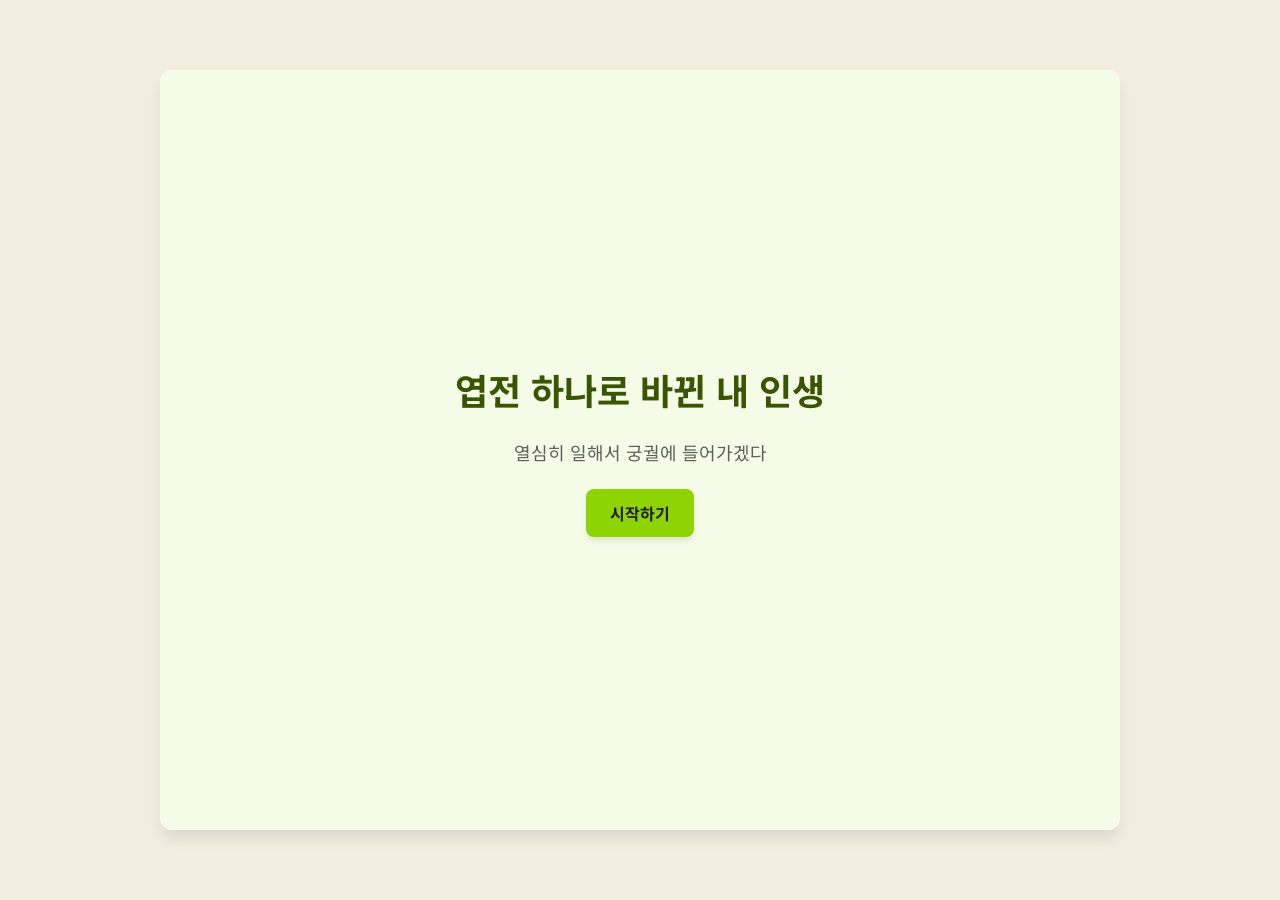
==== index.html @ c1eadb3e "Updated: 상점 팝업을 위한 틀 준비 + 렝더링함수" ====
<!doctype html>
<html lang="ko">
    <head>
        <meta charset="UTF-8" />
        <meta name="viewport" content="width=device-width, initial-scale=1.0" />
        <link rel="icon" href="img_assets/icons/coin.png" />
        <title>엽전인생</title>

        <!-- CSS 파일 (변수 먼저, 스타일 다음) -->
        <link rel="stylesheet" href="css/tokens.css" />
        <link rel="stylesheet" href="css/style.css" />
    </head>
    <body>
        <!-- ═══════════════════════════════════════════════
         게임 컨테이너: 모든 씬을 담는 박스 (가운데 정렬)
         ═══════════════════════════════════════════════ -->
        <div id="game-container">
            <!-- ═══════════════════════════════════════════
             씬 1: 타이틀 화면
             ═══════════════════════════════════════════ -->
            <div id="scene-title" class="scene active">
                <h1 class="title-text">엽전 하나로 바뀐 내 인생</h1>
                <p class="title-tagline">열심히 일해서 궁궐에 들어가겠다</p>
                <button id="btn-game-start" class="btn-primary">
                    시작하기
                </button>
            </div>

            <!-- ═══════════════════════════════════════════
             씬 2: 게임 화면 (소지금 + 맵 + 인벤토리)
             ═══════════════════════════════════════════ -->
            <div id="scene-game" class="scene">
                <!-- 상단: 소지금 표시 -->
                <div id="money-display">
                    소지금: <span id="money-amount">100</span>푼
                </div>

                <!-- 가운데: 맵 영역 (배경 + 출구버튼 + 상호작용요소) -->
                <div id="map-area">
                    <!-- 맵 배경 이미지 (JS의 renderMap에서 src 설정) -->
                    <img id="map-bg" src="" alt="" />

                    <!-- 맵 상호작용 요소 (밭, 채집식물 등 - Step1+ 에서 사용) -->
                    <div id="map-interactables"></div>

                    <!-- 캐릭터 컨테이너: 위치는 여기에. 자식 레이어들은 이 안에서 100% 로 채움 -->
                    <div id="character">
                        <img
                            id="character-base"
                            class="character-layer"
                            src=""
                            alt=""
                        />
                        <img
                            id="character-clothes"
                            class="character-layer"
                            src=""
                            alt=""
                        />
                        <!-- hat would come after clothes. -->
                    </div>

                    <!-- 출구 버튼들 (JS에서 동적 생성) -->
                    <div id="map-exits"></div>
                </div>

                <!-- 선택된 아이템 메시지 표시 영역 -->
                <div id="message-area"></div>

                <!-- 하단: 인벤토리 바 (2줄 x 10칸 = 총 20칸) -->
                <div id="inventory-bar"></div>
            </div>

            <!-- ═══════════════════════════════════════════
             씬 3: 엔딩 화면
             ═══════════════════════════════════════════ -->
            <div id="scene-ending" class="scene">
                <p id="ending-text">
                    궁궐에 입장하자마자 꽃길이 펼쳐지며,<br />
                    신비한 힘에 의해 다시 현대로 돌아갔다...
                </p>
                <button id="btn-restart" class="btn-primary">다시하기</button>
            </div>

            <!-- ═══════════════════════════════════════════
                씬 4: 상점 화면
                ═══════════════════════════════════════════ -->
            <div id="scene-store" class="scene">
                <!-- 상단: 소지금 + 나가기 버튼 -->
                <div id="store-top-bar">
                    <span
                        >소지금:
                        <span id="store-money-amount">100</span>푼</span
                    >
                    <button id="btn-leave-store">상점 나가기</button>
                </div>

                <!-- 상점 상태 메시지 영역 -->
                <div id="store-message"></div>
                <div id="store-popup"></div>

                <!-- 본문: NPC 왼쪽, 구매/판매 오른쪽 -->
                <div id="store-body">
                    <!-- 왼쪽: NPC 영역 (지금은 비어있음, 나중에 캐릭터 추가) -->
                    <div id="store-npc-area"></div>

                    <!-- 오른쪽: 구매/판매 (상하 분할) -->
                    <div id="store-content">
                        <section class="store-section">
                            <h3>구매목록</h3>
                            <div id="store-buy-section"></div>
                        </section>
                        <section class="store-section">
                            <h3>판매목록</h3>
                            <div id="store-sell-section"></div>
                        </section>
                    </div>
                </div>
            </div>
        </div>
        <!-- /game-container -->

        <!-- ═══════════════════════════════════════════
         스크립트 로드 (순서 중요 - 의존성 순서대로)
         ═══════════════════════════════════════════ -->
        <script src="js/data.js"></script>
        <script src="js/inventory.js"></script>
        <script src="js/field.js"></script>
        <script src="js/character.js"></script>
        <script src="js/upgradable.js"></script>

        <script src="js/state.js"></script>
        <script src="js/ui.js"></script>
        <script src="js/map.js"></script>
        <script src="js/game.js"></script>
        <script src="js/store.js"></script>
        <script src="js/store_upgradable.js"></script>
    </body>
</html>
---- css/tokens.css ----
/* ═══════════════════════════════════════════════════════
   tokens.css - 디자인 토큰 (디자인 변수 모음)
   모든 색상, 간격, 폰트, 크기 값은 여기서만 정의한다.
   값을 바꾸고 싶으면 여기만 수정하면 전체에 반영됨.
   ═══════════════════════════════════════════════════════ */

/* 한국어 폰트 - 나중에 게임 분위기에 맞게 변경 가능 */
@import url("https://fonts.googleapis.com/css2?family=Noto+Sans+KR:wght@400;500;700&display=swap");

:root {
    /* ═══ 1. 원시 색상 (Primitive Colors) ═══ */

    /* Primary (Green) - 메인 색상 */
    --primary-50: #f4fbe6;
    --primary-100: #e8f6cc;
    --primary-300: #bceb5d;
    --primary-500: #8ed402; /* Main */
    --primary-700: #72aa02;
    --primary-900: #395501;

    /* Secondary (Orange) - 보조 색상 */
    --secondary-100: #fce6cc;
    --secondary-500: #fb770b;
    --secondary-700: #c2410c;

    /* Neutral (Gray) - 중성 색상 */
    --neutral-0: #ffffff;
    --neutral-50: #f5f6f5;
    --neutral-100: #ececeb;
    --neutral-200: #d9dad7;
    --neutral-500: #9fa29a;
    --neutral-700: #5f615c;
    --neutral-900: #20201f;

    /* ═══ 2. 의미 색상 (Semantic Colors) ═══ */
    /* 용도별로 의미를 부여한 색상. 컴포넌트에서는 이걸 쓴다. */

    --text-primary: var(--neutral-900);
    --text-secondary: var(--neutral-700);
    --text-inverse: var(--neutral-50);

    --bg-frame: #f3ede0; /* 게임 외곽 배경 (조선시대 종이 느낌) */
    --bg-primary: var(--neutral-50);
    --bg-secondary: var(--neutral-100);

    --border-primary: var(--neutral-200);
    --border-secondary: var(--neutral-500);

    /* ═══ 3. 버튼 색상 ═══ */

    /* 메인 버튼 (시작하기, 다시하기 등) */
    --button-primary-bg: var(--primary-500);
    --button-primary-hover: var(--primary-700);
    --button-primary-text: var(--neutral-900);

    /* 출구 버튼 (맵 가장자리) - 반투명 흰색 */
    --button-exit-bg: rgba(255, 255, 255, 0.85);
    --button-exit-hover: var(--primary-100);
    --button-exit-text: var(--neutral-900);

    /* ═══ 4. 간격 (Spacing) - 4px 단위 ═══ */
    --spacing-1: 4px;
    --spacing-2: 8px;
    --spacing-3: 12px;
    --spacing-4: 16px;
    --spacing-6: 24px;
    --spacing-8: 32px;
    --spacing-12: 48px;

    /* ═══ 5. 폰트 ═══ */
    --font-family: "Noto Sans KR", sans-serif;

    --font-size-sm: 14px;
    --font-size-base: 16px;
    --font-size-lg: 18px;
    --font-size-h3: 24px;
    --font-size-h2: 30px;
    --font-size-h1: 36px;

    --font-weight-base: 400;
    --font-weight-medium: 500;
    --font-weight-bold: 700;

    /* ═══ 6. 모서리 (Border Radius) ═══ */
    --radius-sm: 4px;
    --radius-base: 8px;
    --radius-lg: 12px;
    --radius-full: 9999px;

    /* ═══ 7. 그림자 (Shadow) ═══ */
    --shadow-sm: 0 1px 2px 0 rgba(0, 0, 0, 0.05);
    --shadow-md: 0 4px 6px -1px rgba(0, 0, 0, 0.1);
    --shadow-lg: 0 10px 15px -3px rgba(0, 0, 0, 0.1);

    /* ═══ 8. 게임 전용 토큰 ═══ */
    /* 맵 영역 크기 (캔버스 사이즈) */
    --canvas-width: 960px;
    --canvas-height: 540px;

    /* 상단 소지금 바 */
    --money-bar-height: 48px;

    /* 하단 인벤토리 바 (2줄 x 10칸) */
    --inventory-slot-size: 56px;
    --inventory-slot-gap: 6px;
    --inventory-padding: 12px;
    --inventory-bar-height: 140px; /* 56*2 + gap + padding */

    /* 출구 버튼 크기 */
    --exit-button-width: 100px;
    --exit-button-height: 60px;

    /* 메시지 영역 (선택된 아이템 표시) */
    --message-area-height: 32px;
}
---- css/style.css ----
/* ═══════════════════════════════════════════════════════
   style.css - 게임 메인 스타일
   tokens.css 의 변수를 사용해서 실제 스타일을 정의한다.
   ═══════════════════════════════════════════════════════ */

/* ═══ Reset & 기본 ═══ */
* {
    margin: 0;
    padding: 0;
    box-sizing: border-box;
}

body {
    /* 게임을 뷰포트 가운데 정렬 */
    min-height: 100vh;
    display: flex;
    justify-content: center;
    align-items: center;
    background-color: var(--bg-frame);
    font-family: var(--font-family);
    color: var(--text-primary);
}

/* ═══════════════════════════════════════════════
   게임 컨테이너 - 모든 씬을 담는 박스
   ═══════════════════════════════════════════════ */
/* 너비/높이 고정 = 960 x (48 + 540 + 140) = 960 x 728 */
#game-container {
    width: var(--canvas-width);
    height: calc(
        var(--money-bar-height) + var(--canvas-height) +
            var(--inventory-bar-height) + var(--message-area-height)
    );
    background-color: var(--bg-primary);
    border-radius: var(--radius-lg);
    box-shadow: var(--shadow-lg);
    overflow: hidden;
    position: relative;
}

/* ═══════════════════════════════════════════════
   씬 (Scene) - 화면 전환
   기본은 숨김, .active 클래스 추가하면 보임
   ═══════════════════════════════════════════════ */
.scene {
    display: none;
    width: 100%;
    height: 100%;
}

.scene.active {
    display: flex;
    flex-direction: column;
}

/* ═══════════════════════════════════════════════
   씬 1: 타이틀 화면
   ═══════════════════════════════════════════════ */
#scene-title {
    justify-content: center;
    align-items: center;
    gap: var(--spacing-6);
    background-color: var(--primary-50);
    padding: var(--spacing-12);
}

.title-text {
    font-size: var(--font-size-h1);
    font-weight: var(--font-weight-bold);
    color: var(--primary-900);
    text-align: center;
}

.title-tagline {
    font-size: var(--font-size-lg);
    color: var(--text-secondary);
    text-align: center;
}

/* ═══════════════════════════════════════════════
   씬 2: 게임 화면 - 상단(소지금) / 맵 / 하단(인벤토리)
   ═══════════════════════════════════════════════ */

/* --- 상단: 소지금 바 --- */
#money-display {
    height: var(--money-bar-height);
    flex-shrink: 0;
    display: flex;
    align-items: center;
    justify-content: flex-end;
    padding: 0 var(--spacing-6);
    background-color: var(--neutral-100);
    border-bottom: 1px solid var(--border-primary);
    font-size: var(--font-size-lg);
    font-weight: var(--font-weight-medium);
}

#money-amount {
    color: var(--secondary-700);
    font-weight: var(--font-weight-bold);
    margin: 0 var(--spacing-1);
}

/* --- 가운데: 맵 영역 --- */
#map-area {
    width: 100%;
    height: var(--canvas-height);
    flex-shrink: 0;
    position: relative;
    background-color: var(--neutral-200); /* 배경 이미지 로드 전 임시 색 */
    overflow: hidden;
}

/* 맵 배경 이미지 - 맵 영역 전체를 채움 */
#map-bg {
    width: 100%;
    height: 100%;
    object-fit: cover;
    user-select: none;
    pointer-events: none;
}

/* 맵 상호작용 요소 (밭, 채집식물 등) - 절대 위치 */
#map-interactables {
    position: absolute;
    top: 0;
    left: 0;
    width: 100%;
    height: 100%;
    pointer-events: none; /* 자식 요소만 클릭 가능하게 */
}

#map-interactables > * {
    pointer-events: auto;
}

/* 출구 버튼 컨테이너 - 맵 영역 전체에 깔림 */
#map-exits {
    position: absolute;
    top: 0;
    left: 0;
    width: 100%;
    height: 100%;
    pointer-events: none;
}

/* 출구 버튼 (공통) - 맵 가장자리에 위치 */
.exit-btn {
    position: absolute;
    width: var(--exit-button-width);
    height: var(--exit-button-height);
    background-color: var(--button-exit-bg);
    border: 2px solid var(--border-secondary);
    border-radius: var(--radius-base);
    font-family: var(--font-family);
    font-size: var(--font-size-base);
    font-weight: var(--font-weight-medium);
    color: var(--button-exit-text);
    cursor: pointer;
    pointer-events: auto;
    transition: background-color 0.15s;
}

.exit-btn:hover {
    background-color: var(--button-exit-hover);
}

/* 출구 버튼 위치별 클래스 */
.exit-btn-left {
    left: var(--spacing-4);
    top: 50%;
    transform: translateY(-50%);
}

.exit-btn-right {
    right: var(--spacing-4);
    top: 50%;
    transform: translateY(-50%);
}

.exit-btn-top {
    top: var(--spacing-4);
    left: 50%;
    transform: translateX(-50%);
}

.exit-btn-bottom {
    bottom: var(--spacing-4);
    left: 50%;
    transform: translateX(-50%);
}

/* --- 하단: 인벤토리 바 (2줄 x 10칸) --- */
#inventory-bar {
    height: var(--inventory-bar-height);
    flex-shrink: 0;
    padding: var(--inventory-padding);
    background-color: var(--neutral-100);
    border-top: 1px solid var(--border-primary);
    display: grid;
    grid-template-columns: repeat(10, var(--inventory-slot-size));
    grid-template-rows: repeat(2, var(--inventory-slot-size));
    gap: var(--inventory-slot-gap);
    justify-content: center;
    align-content: center;
}

/* 인벤토리 칸 1개 - 아이콘과 갯수를 담는 박스 */
.inventory-slot {
    width: var(--inventory-slot-size);
    height: var(--inventory-slot-size);
    background-color: var(--neutral-0);
    border: 1px solid var(--border-primary);
    border-radius: var(--radius-sm);
    position: relative;
}

/* 인벤토리 아이콘 - 칸 가운데에 표시 */
.inventory-slot-icon {
    width: 80%;
    height: 80%;
    position: absolute;
    top: 50%;
    left: 50%;
    transform: translate(-50%, -50%);
    object-fit: contain;
    pointer-events: none;
}

/* 인벤토리 갯수 표시 - 칸 오른쪽 아래 */
.inventory-slot-count {
    position: absolute;
    bottom: 2px;
    right: 4px;
    font-size: var(--font-size-sm);
    font-weight: var(--font-weight-bold);
    color: var(--text-primary);
}

/* 선택된 인벤토리 슬롯 - 굵은 컬러 테두리로 강조 */
.inventory-slot.selected {
    outline: 3px solid var(--primary-500);
    outline-offset: -3px;
}

/* ═══════════════════════════════════════════════
   씬 3: 엔딩 화면
   ═══════════════════════════════════════════════ */
#scene-ending {
    justify-content: center;
    align-items: center;
    gap: var(--spacing-8);
    background-color: var(--neutral-50);
    padding: var(--spacing-12);
}

#ending-text {
    font-size: var(--font-size-lg);
    color: var(--text-primary);
    text-align: center;
    line-height: 1.8;
}

/* ═══════════════════════════════════════════════
   공통 버튼 - 메인 액션 버튼 (시작, 다시하기 등)
   ═══════════════════════════════════════════════ */
.btn-primary {
    padding: var(--spacing-3) var(--spacing-6);
    background-color: var(--button-primary-bg);
    color: var(--button-primary-text);
    border: none;
    border-radius: var(--radius-base);
    font-family: var(--font-family);
    font-size: var(--font-size-base);
    font-weight: var(--font-weight-bold);
    cursor: pointer;
    transition:
        background-color 0.15s,
        transform 0.05s;
    box-shadow: var(--shadow-md);
}

.btn-primary:hover {
    background-color: var(--button-primary-hover);
    color: var(--text-inverse);
}

.btn-primary:active {
    transform: translateY(1px);
}

/* --- 메시지 영역: 선택된 아이템 표시 (맵과 인벤토리 사이) --- */
#message-area {
    height: var(--message-area-height);
    flex-shrink: 0;
    display: flex;
    align-items: center;
    padding: 0 var(--spacing-4);
    background-color: var(--bg-frame);
    border-top: 1px solid var(--border-primary);
    color: var(--text-primary);
    font-size: var(--font-size-base);
    font-weight: var(--font-weight-medium);
}

/* ═══════════════════════════════════════════════
   씬 4: 상점 화면
   ═══════════════════════════════════════════════ */

#scene-store {
    background-color: var(--bg-frame);
}

/* --- 상단 바: 소지금 + 나가기 --- */
#store-top-bar {
    height: var(--money-bar-height);
    flex-shrink: 0;
    display: flex;
    align-items: center;
    justify-content: space-between;
    padding: 0 var(--spacing-6);
    background-color: var(--neutral-100);
    border-bottom: 1px solid var(--border-primary);
    font-size: var(--font-size-lg);
    font-weight: var(--font-weight-medium);
}

#store-money-amount {
    color: var(--secondary-700);
    font-weight: var(--font-weight-bold);
    margin: 0 var(--spacing-1);
}

#btn-leave-store {
    padding: var(--spacing-2) var(--spacing-4);
    background-color: var(--neutral-0);
    border: 1px solid var(--border-secondary);
    border-radius: var(--radius-base);
    font-family: var(--font-family);
    font-size: var(--font-size-base);
    cursor: pointer;
}

#btn-leave-store:hover {
    background-color: var(--primary-100);
}

/* --- 본문: 왼쪽(NPC) + 오른쪽(구매/판매) --- */
#store-body {
    flex: 1;
    display: flex;
    flex-direction: row;
    overflow: hidden;
}

#store-npc-area {
    flex: 1;
    background-color: var(--neutral-50);
    border-right: 1px solid var(--border-primary);
}

#store-content {
    flex: 1;
    display: flex;
    flex-direction: column;
}

/* 구매/판매 섹션 (각각 위/아래 절반) */
.store-section {
    flex: 1;
    padding: var(--spacing-4);
    overflow-y: auto;
}

.store-section + .store-section {
    border-top: 1px solid var(--border-primary);
}

.store-section h3 {
    font-size: var(--font-size-lg);
    font-weight: var(--font-weight-bold);
    margin-bottom: var(--spacing-3);
    color: var(--text-primary);
}

/* 아이템 목록 컨테이너 (구매/판매 공통) */
#store-buy-section,
#store-sell-section {
    display: flex;
    flex-wrap: wrap;
    gap: var(--spacing-2);
}

/* 아이템 버튼 (팀원이 만들 버튼들의 공통 스타일) */
.store-item-button {
    width: 80px;
    height: 100px;
    padding: var(--spacing-2);
    background-color: var(--neutral-0);
    border: 1px solid var(--border-primary);
    border-radius: var(--radius-base);
    cursor: pointer;
    display: flex;
    flex-direction: column;
    align-items: center;
    justify-content: space-between;
    font-family: var(--font-family);
    font-size: var(--font-size-sm);
}

.store-item-button:hover {
    background-color: var(--primary-50);
    border-color: var(--primary-500);
}

.store-item-button img {
    width: 40px;
    height: 40px;
    object-fit: contain;
}

#store-message {
    height: var(--message-area-height);
    flex-shrink: 0;
    display: flex;
    align-items: center;
    padding: 0 var(--spacing-4);
    background-color: var(--neutral-0);
    border-bottom: 1px solid var(--border-primary);
    color: var(--text-primary);
    font-size: var(--font-size-base);
    font-weight: var(--font-weight-medium);
}
/* ═══════════════════════════════════════════════
   밭 맵 UI (#map-interactables 안에 동적 생성됨)
   ═══════════════════════════════════════════════ */

/* --- 타이머 (상단 중앙) — Phase 2 에서 활성화 --- */
#field-timer {
    position: absolute;
    top: var(--spacing-4);
    left: 50%;
    transform: translateX(-50%);
    padding: var(--spacing-2) var(--spacing-4);
    background-color: rgba(255, 255, 255, 0.85);
    border-radius: var(--radius-base);
    font-size: var(--font-size-lg);
    font-weight: var(--font-weight-bold);
    color: var(--text-primary);
}

/* 빈 문자열일 땐 숨김 (Phase 2 에서 텍스트 채우면 자동으로 보임) */
#field-timer:empty {
    display: none;
}

/* --- 물주기 버튼 (상단 우측) --- */
#btn-water {
    position: absolute;
    top: var(--spacing-4);
    right: var(--spacing-4);
    padding: var(--spacing-2) var(--spacing-4);
    background-color: var(--primary-500);
    color: var(--neutral-900);
    border: none;
    border-radius: var(--radius-base);
    font-family: var(--font-family);
    font-size: var(--font-size-base);
    font-weight: var(--font-weight-bold);
    cursor: pointer;
    transition: background-color 0.15s;
}

#btn-water:hover {
    background-color: var(--primary-700);
    color: var(--text-inverse);
}

/* --- 3x3 밭 그리드 (중앙) --- */
#field-grid {
    position: absolute;
    top: 50%;
    left: 50%;
    transform: translate(-50%, -50%);
    display: grid;
    grid-template-columns: repeat(3, 100px);
    grid-template-rows: repeat(3, 100px);
    gap: var(--spacing-1);
}

.field-cell {
    width: 100px;
    height: 100px;
    background-color: rgba(120, 80, 40, 0.5); /* 흙 느낌 */
    border: 2px solid var(--neutral-900);
    border-radius: var(--radius-sm);
    cursor: pointer;
    transition: background-color 0.15s;
    /* 자식 아이콘을 가운데로 */
    display: flex;
    align-items: center;
    justify-content: center;
}

.field-cell:hover {
    background-color: rgba(120, 80, 40, 0.75);
}

/* 밭 셀 안의 아이콘 (씨앗/작물 이미지) */
.field-cell-icon {
    width: 80%;
    height: 80%;
    object-fit: contain;
    pointer-events: none;
    user-select: none;
}

/* --- 수확하기 버튼 (우하단) --- */
#btn-harvest {
    position: absolute;
    bottom: var(--spacing-4);
    right: var(--spacing-4);
    padding: var(--spacing-3) var(--spacing-6);
    background-color: var(--secondary-500);
    color: var(--neutral-900);
    border: none;
    border-radius: var(--radius-base);
    font-family: var(--font-family);
    font-size: var(--font-size-base);
    font-weight: var(--font-weight-bold);
    cursor: pointer;
    transition: background-color 0.15s;
    box-shadow: var(--shadow-md);
}

#btn-harvest:hover {
    background-color: var(--secondary-700);
    color: var(--text-inverse);
}

/* ═══════════════════════════════════════════════
   특수 액션 버튼 (입궁하기, 상점 들어가기 등)
   #map-exits 안에 들어가므로 pointer-events: auto 필수
   ═══════════════════════════════════════════════ */
.special-action-btn {
    position: absolute;
    bottom: var(--spacing-6);
    left: 50%;
    transform: translateX(-50%);
    padding: var(--spacing-3) var(--spacing-6);
    background-color: var(--primary-500);
    color: var(--neutral-900);
    border: none;
    border-radius: var(--radius-base);
    font-family: var(--font-family);
    font-size: var(--font-size-base);
    font-weight: var(--font-weight-bold);
    cursor: pointer;
    pointer-events: auto; /* ← 핵심: 부모의 pointer-events: none 무시 */
    box-shadow: var(--shadow-md);
    transition: background-color 0.15s;
}

.special-action-btn:hover {
    background-color: var(--primary-700);
    color: var(--text-inverse);
}

/* ═══════════════════════════════════════════════
   캐릭터 — 맵 안에서 키보드로 움직이는 플레이어
   transform 으로 위치 갱신 (left/top 보다 GPU 친화적)
   ═══════════════════════════════════════════════ */
#character {
    position: absolute;
    top: 0;
    left: 0;
    pointer-events: none;
    user-select: none;
    display: none; /* 기본 숨김 — characterStart 있는 맵에서만 보임 */
}

/* ═══════════════════════════════════════════════
   근접 상호작용 비활성화
   캐릭터가 너무 멀면 흐리게 표시 + 클릭 자체 차단.
   ui.js 의 refreshProximityStates 가 매 프레임 클래스 토글.
   거리 임계값은 data.js 의 DATA.CONFIG.PROXIMITY 에서 조정.

   .out-of-range 단독 셀렉터 대신 명시적 결합(.exit-btn.out-of-range)을
   쓰는 이유: 베이스 규칙(.exit-btn { pointer-events: auto } 등)의
   특이도(specificity)를 확실히 이기기 위함.
   ═══════════════════════════════════════════════ */
.exit-btn.out-of-range,
.special-action-btn.out-of-range,
.field-cell.out-of-range,
#btn-water.out-of-range,
#btn-harvest.out-of-range {
    opacity: 0.4;
    pointer-events: none; /* 클릭 이벤트 자체가 안 발생 → JS 가드 불필요 */
    cursor: default;
}

/* 특수 액션 조건 미충족 (예: 입궁 자격 부족) — 흐리게 + 클릭 차단 */
.special-action-btn.locked {
    opacity: 0.5;
    cursor: not-allowed;
    filter: grayscale(0.6);
}
/* ═══════════════════════════════════════════════
   캐릭터 레이어 — 컨테이너를 꽉 채우는 자식 이미지들
   (베이스 / 옷 / 추후 모자 등)
   ═══════════════════════════════════════════════ */
.character-layer {
    position: absolute;
    inset: 0;
    width: 100%;
    height: 100%;
    pointer-events: none;
}

/* ═══════════════════════════════════════════════
   맵 위 업그레이더블 (집 등) — 컨테이너
   위치/크기는 JS 가 인라인 style 로 지정 (data 에서 옴)
   ═══════════════════════════════════════════════ */
.map-upgradable {
    position: absolute;
    pointer-events: none;
}

/* 업그레이더블 레이어 — 컨테이너를 꽉 채우는 자식 이미지들 */
.upgradable-layer {
    position: absolute;
    inset: 0;
    width: 100%;
    height: 100%;
}

/* ─── 팝업 컨테이너 ───────────────────────── */
#store-popup {
    position: fixed;
    top: 50%;
    left: 50%;
    transform: translate(-50%, -50%);
    background: #faf3e3;
    border: 2px solid #333;
    border-radius: 12px;
    padding: 24px;
    display: flex;
    gap: 24px;
    z-index: 100;
    box-shadow: 0 8px 24px rgba(0, 0, 0, 0.25);
}

/* 비어있을 땐 자동으로 숨김 → closeStorePopup 이 innerHTML="" 만 해도 됨 */
#store-popup:empty {
    display: none;
}

/* ─── 왼쪽: 아이콘 + 이름 ──────────────────── */
.store-popup-left {
    display: flex;
    flex-direction: column;
    align-items: center;
    justify-content: center;
    gap: 12px;
    min-width: 120px;
}

.store-popup-icon {
    width: 100px;
    height: 100px;
    object-fit: contain;
}

.store-popup-name {
    font-size: 18px;
    font-weight: bold;
    text-align: center;
}

/* ─── 오른쪽: 설명 + 카운터 + 버튼 ───────────── */
.store-popup-right {
    display: flex;
    flex-direction: column;
    justify-content: space-between;
    gap: 16px;
    min-width: 240px;
}

.store-popup-description {
    font-size: 14px;
    line-height: 1.6;
    color: #333;
}

/* ─── 수량 카운터 ( − 1 + ) ────────────────── */
.store-popup-counter {
    display: flex;
    align-items: center;
    justify-content: center;
    gap: 12px;
    border: 1px solid #666;
    border-radius: 999px;
    padding: 4px 14px;
    align-self: center;
}

.store-popup-minus,
.store-popup-plus {
    width: 24px;
    height: 24px;
    border: 1px solid #666;
    border-radius: 50%;
    background: transparent;
    cursor: pointer;
    font-size: 14px;
    display: flex;
    align-items: center;
    justify-content: center;
    padding: 0;
}

.store-popup-minus:disabled,
.store-popup-plus:disabled {
    opacity: 0.3;
    cursor: not-allowed;
}

.store-popup-count {
    min-width: 20px;
    text-align: center;
    font-weight: bold;
}

/* ─── 확정 / 취소 버튼 ────────────────────── */
.store-popup-buttons {
    display: flex;
    gap: 12px;
    justify-content: center;
}

.store-popup-cancel,
.store-popup-confirm {
    padding: 8px 20px;
    border: 1.5px solid #333;
    background: #fff;
    border-radius: 6px;
    font-size: 14px;
    cursor: pointer;
}

.store-popup-cancel:hover,
.store-popup-confirm:hover:not(:disabled) {
    background: #f0e8d4;
}

.store-popup-confirm:disabled {
    opacity: 0.3;
    cursor: not-allowed;
}
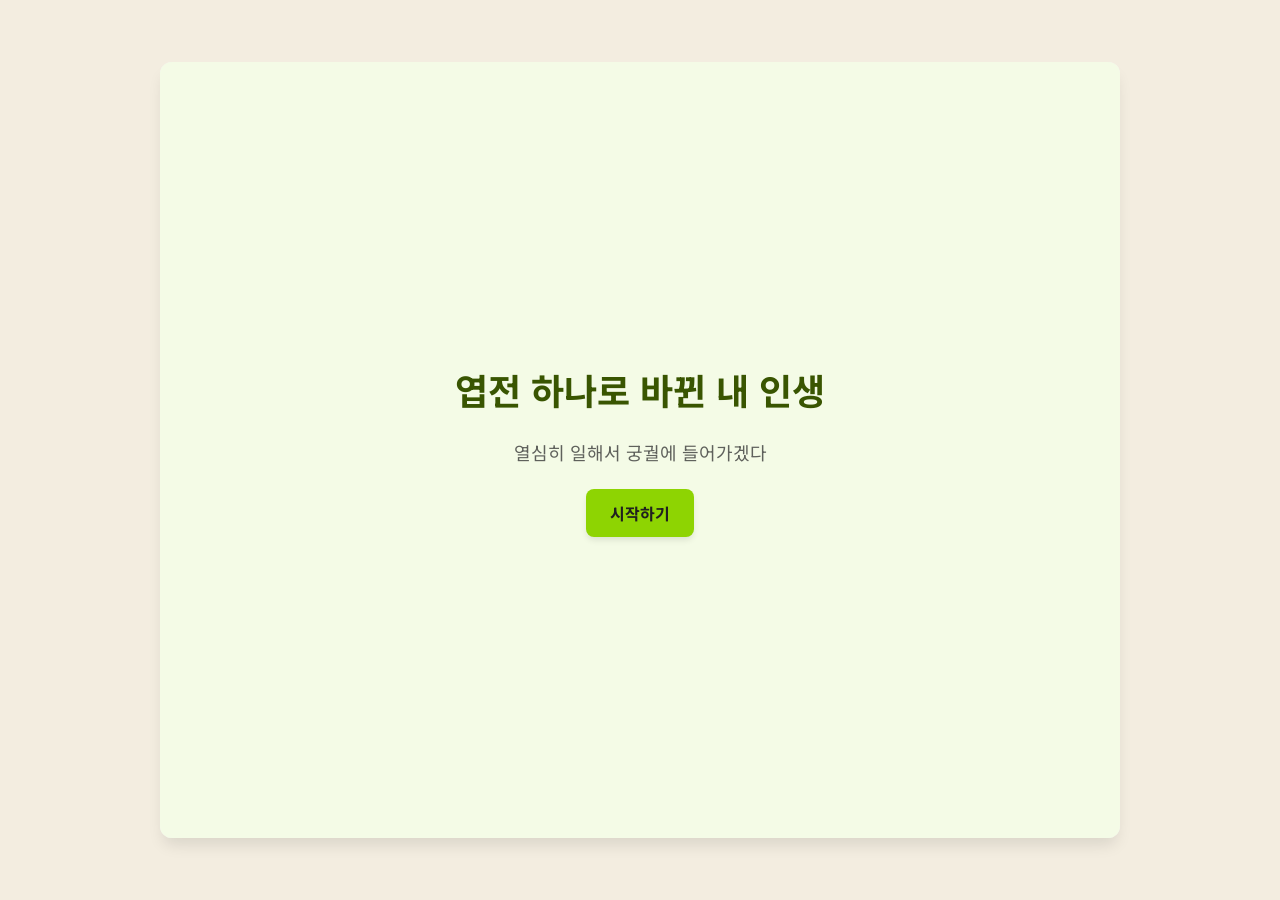
==== commit 053842ec: "Updated: UI - inventory + money display" ====
--- a/index.html
+++ b/index.html
@@ -30,13 +30,24 @@
              씬 2: 게임 화면 (소지금 + 맵 + 인벤토리)
              ═══════════════════════════════════════════ -->
             <div id="scene-game" class="scene">
-                <!-- 상단: 소지금 표시 -->
-                <div id="money-display">
-                    소지금: <span id="money-amount">100</span>푼
-                </div>
-
+                <!-- <div id="money-display">
+                    
+                </div> -->
                 <!-- 가운데: 맵 영역 (배경 + 출구버튼 + 상호작용요소) -->
                 <div id="map-area">
+                    <!-- 상단: 소지금 표시 -->
+
+                    <div class="money-frame-wrapper">
+                        <img
+                            id="money-frame"
+                            src="img_assets/ui/money_display_ui.png"
+                            alt=""
+                        />
+                        <span class="money-text">
+                            <span id="money-amount">100</span>푼
+                        </span>
+                    </div>
+
                     <!-- 맵 배경 이미지 (JS의 renderMap에서 src 설정) -->
                     <img id="map-bg" src="" alt="" />
 
@@ -68,7 +79,9 @@
                 <div id="message-area"></div>
 
                 <!-- 하단: 인벤토리 바 (2줄 x 10칸 = 총 20칸) -->
-                <div id="inventory-bar"></div>
+                <div id="inventory-container">
+                    <div id="inventory-bar"></div>
+                </div>
             </div>
 
             <!-- ═══════════════════════════════════════════
@@ -126,9 +139,9 @@
         <script src="js/data.js"></script>
         <script src="js/inventory.js"></script>
         <script src="js/field.js"></script>
+        <script src="js/mountain.js"></script>
         <script src="js/character.js"></script>
         <script src="js/upgradable.js"></script>
-
         <script src="js/state.js"></script>
         <script src="js/ui.js"></script>
         <script src="js/map.js"></script>
--- a/css/tokens.css
+++ b/css/tokens.css
@@ -98,12 +98,12 @@
     --canvas-height: 540px;
 
     /* 상단 소지금 바 */
-    --money-bar-height: 48px;
+    --money-bar-height: 64px;
 
     /* 하단 인벤토리 바 (2줄 x 10칸) */
     --inventory-slot-size: 56px;
     --inventory-slot-gap: 6px;
-    --inventory-padding: 12px;
+    --inventory-padding: 4px;
     --inventory-bar-height: 140px; /* 56*2 + gap + padding */
 
     /* 출구 버튼 크기 */
@@ -112,4 +112,10 @@
 
     /* 메시지 영역 (선택된 아이템 표시) */
     --message-area-height: 32px;
+
+    /* 인벤토리 프레임 - 프레임 이미지의 테두리 두께 (안쪽 여백) */
+    --inventory-frame-padding: 16px; /* 프레임 PNG 의 테두리 두께에 맞게 조정 */
+
+    /* 소지금 프레임 - 프레임 PNG 의 좌우 두께. 시각적으로 맞춰 조정. */
+    --money-frame-padding: 20px;
 }
--- a/css/style.css
+++ b/css/style.css
@@ -82,12 +82,13 @@
    ═══════════════════════════════════════════════ */
 
 /* --- 상단: 소지금 바 --- */
+/* --- 상단: 소지금 바 --- */
 #money-display {
     height: var(--money-bar-height);
     flex-shrink: 0;
     display: flex;
     align-items: center;
-    justify-content: flex-end;
+    justify-content: flex-end; /* 프레임을 오른쪽에. 가운데로 바꾸려면 center */
     padding: 0 var(--spacing-6);
     background-color: var(--neutral-100);
     border-bottom: 1px solid var(--border-primary);
@@ -95,6 +96,37 @@
     font-weight: var(--font-weight-medium);
 }
 
+/* 프레임 + 텍스트 감싸는 래퍼 — 텍스트 폭에 딱 맞게 줄어듦 */
+.money-frame-wrapper {
+    /* position: relative; 프레임 이미지의 absolute 기준 */
+    position: absolute; /* ← absolute 로 변경 */
+    top: var(--spacing-4); /* 맵 상단에서 16px */
+    left: var(--spacing-4); /* 맵 우측에서 16px */
+    z-index: 10; /* 캐릭터/버튼 위로 */
+    padding: 12px 12px 16px 12px;
+    display: inline-flex;
+    align-items: center;
+    justify-content: center;
+    height: 60px;
+    width: 150px;
+}
+
+/* 프레임 PNG — 텍스트 영역 전체에 깔리고 클릭은 통과 */
+#money-frame {
+    position: absolute;
+    inset: 0;
+    width: 100%;
+    height: 100%;
+    pointer-events: none;
+    user-select: none;
+    z-index: 1;
+}
+
+/* 텍스트 — 프레임 위로 올라오게 */
+.money-text {
+    position: relative;
+    z-index: 2;
+}
 #money-amount {
     color: var(--secondary-700);
     font-weight: var(--font-weight-bold);
@@ -191,18 +223,65 @@
 }
 
 /* --- 하단: 인벤토리 바 (2줄 x 10칸) --- */
+
+/* --- 인벤토리 컨테이너: 프레임 이미지 + 인벤토리 바 겹치기 --- */
+#inventory-container {
+    height: var(--inventory-bar-height);
+    /* width: 640px; */
+    flex-shrink: 0;
+    position: relative;
+}
+
+/* 프레임 이미지 - 인벤토리 위에 겹쳐서 장식. 클릭은 통과시킴 */
+#inventory-frame {
+    position: absolute;
+    inset: 0;
+    width: 640px;
+    height: 50%;
+    pointer-events: none; /* ← 핵심: 슬롯 클릭이 차단되지 않도록 */
+    user-select: none;
+    z-index: 2;
+}
+/* --- 하단: 인벤토리 영역 (2줄, 각 줄마다 프레임) --- */
 #inventory-bar {
     height: var(--inventory-bar-height);
     flex-shrink: 0;
+    /* background-color: var(--neutral-100); */
+    border-top: 1px solid var(--border-primary);
     padding: var(--inventory-padding);
-    background-color: var(--neutral-100);
-    border-top: 1px solid var(--border-primary);
+    display: flex;
+    flex-direction: column;
+    align-items: center; /* ← 핵심: 각 행을 가로 중앙 정렬 */
+    justify-content: center;
+    gap: 0;
+}
+
+/* 한 줄을 감싸는 프레임 컨테이너 — 가로폭은 내용물(슬롯 10개) 만큼 */
+.inventory-row-frame {
+    position: relative; /* 자식 프레임 이미지의 absolute 기준 */
+    /* padding: var(--inventory-frame-padding); 프레임 두께만큼 안쪽 여백 */
+    display: inline-block; /* 슬롯 폭에 딱 맞춰 줄어듦 → 가운데 정렬됨 */
+}
+
+/* 프레임 PNG — 행 전체에 깔리고 클릭은 통과 */
+.inventory-row-frame-img {
+    position: absolute;
+    inset: 0;
+    width: 100%;
+    height: 100%;
+    pointer-events: none;
+    user-select: none;
+    z-index: 2;
+}
+
+/* 슬롯 10개가 가로로 늘어선 그리드 — 프레임 안쪽에 위치 */
+.inventory-row {
+    position: relative;
+    z-index: 1;
     display: grid;
     grid-template-columns: repeat(10, var(--inventory-slot-size));
-    grid-template-rows: repeat(2, var(--inventory-slot-size));
-    gap: var(--inventory-slot-gap);
-    justify-content: center;
-    align-content: center;
+    gap: 0;
+    padding: 8px;
 }
 
 /* 인벤토리 칸 1개 - 아이콘과 갯수를 담는 박스 */
@@ -210,8 +289,9 @@
     width: var(--inventory-slot-size);
     height: var(--inventory-slot-size);
     background-color: var(--neutral-0);
-    border: 1px solid var(--border-primary);
-    border-radius: var(--radius-sm);
+    padding: var(--inventory-padding);
+    /* border: 1px solid var(--border-primary); */
+    /* border-radius: var(--radius-sm); */
     position: relative;
 }
 
@@ -683,13 +763,14 @@
     flex-direction: column;
     justify-content: space-between;
     gap: 16px;
-    min-width: 240px;
+    width: 400px;
 }
 
 .store-popup-description {
     font-size: 14px;
     line-height: 1.6;
     color: #333;
+    white-space: pre-wrap;
 }
 
 /* ─── 수량 카운터 ( − 1 + ) ────────────────── */
@@ -757,3 +838,48 @@
     opacity: 0.3;
     cursor: not-allowed;
 }
+
+/* ═══════════════════════════════════════════════
+   산맵 - 채집 식물 그리드
+   #map-interactables 안에 6x3 그리드.
+   빈 셀은 보이지 않지만 그리드 슬롯은 유지 (자동 배치 위해).
+   ═══════════════════════════════════════════════ */
+
+#mountain-grid {
+    position: absolute;
+    /* 맵 영역을 거의 가득 채움. 좌우상하 약간 여백. */
+    inset: var(--spacing-8) var(--spacing-12);
+    display: grid;
+    grid-template-columns: repeat(6, 1fr);
+    grid-template-rows: repeat(3, 1fr);
+    gap: var(--spacing-2);
+    /* 위에 캐릭터/버튼 클릭 가능하게 빈 셀은 클릭 통과시킴 */
+    pointer-events: none;
+}
+
+.mountain-cell {
+    /* 자체로는 보이지 않음. 식물 img 가 들어가면 그것만 보임. */
+    position: relative;
+    display: flex;
+    align-items: center;
+    justify-content: center;
+    /* 내부 식물은 다시 클릭 받게 */
+    pointer-events: auto;
+}
+
+.wild-plant {
+    width: 64px;
+    height: 64px;
+    object-fit: contain;
+    cursor: pointer;
+    /* 사용자 선택/드래그 방지 */
+    user-select: none;
+    -webkit-user-drag: none;
+}
+
+/* 캐릭터가 멀면 다른 상호작용 요소처럼 흐려지고 클릭 차단 — 
+   refreshProximityStates 가 .out-of-range 토글함 */
+.wild-plant.out-of-range {
+    opacity: 0.4;
+    pointer-events: none;
+}
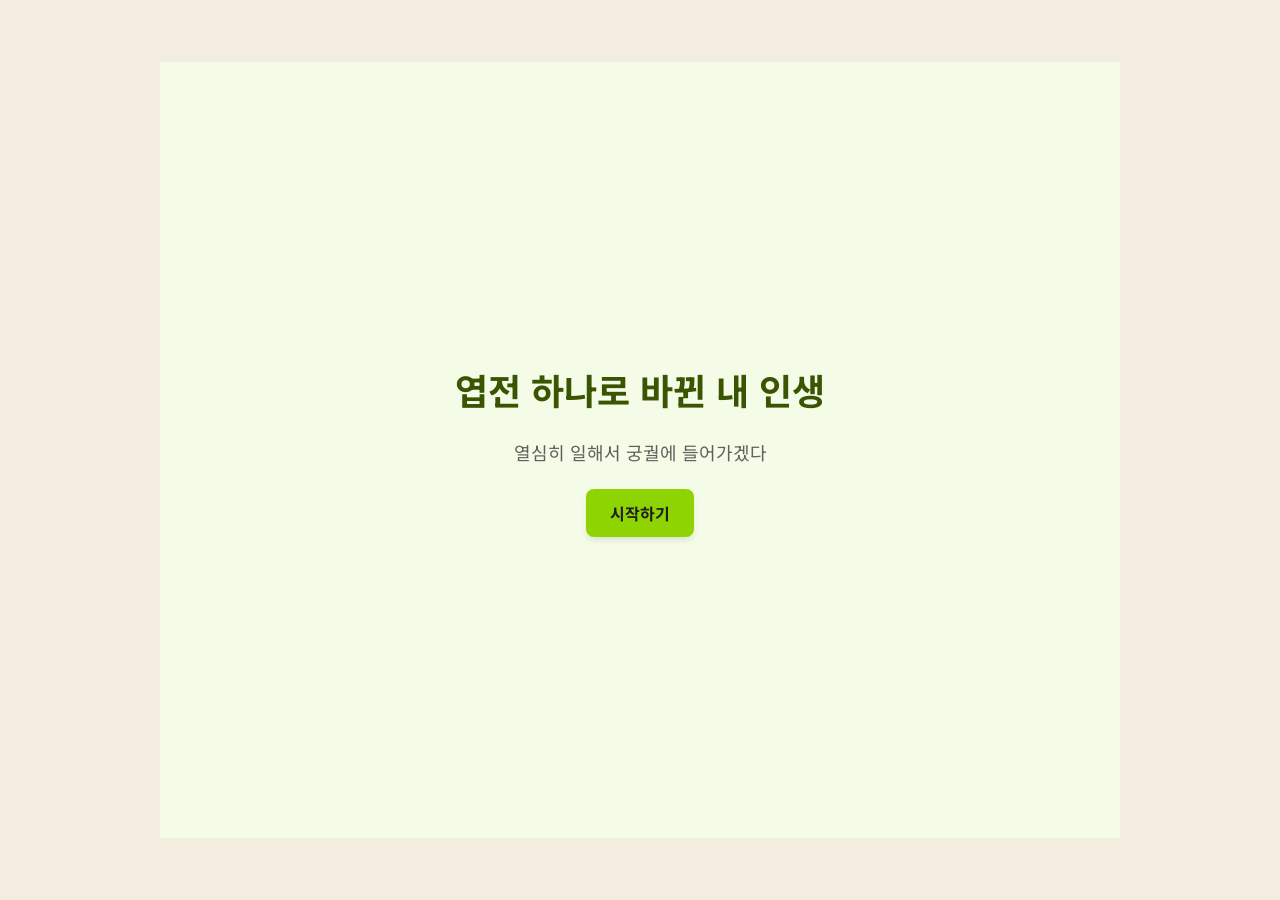
==== commit 2d487c71: "Added: 새로운 밭- 한칸씩 씨앗 프로토타입" ====
--- a/index.html
+++ b/index.html
@@ -68,6 +68,14 @@
                             src=""
                             alt=""
                         />
+                        <!-- 손에 든 아이템 (도구 선택 시에만 보임, ui.js 의 renderHeldItem) -->
+                        <img id="character-held-item" src="" alt="" />
+                        <!-- <img
+                            id="character-hat"
+                            class="character-layer"
+                            src=""
+                            alt=""
+                        /> -->
                         <!-- hat would come after clothes. -->
                     </div>
 
@@ -99,17 +107,32 @@
                 씬 4: 상점 화면
                 ═══════════════════════════════════════════ -->
             <div id="scene-store" class="scene">
-                <!-- 상단: 소지금 + 나가기 버튼 -->
+                <!-- 배경 두루마리 — 가장 뒤에, 우측에 위치 -->
+                <div class="store-background-scroll">
+                    <img
+                        src="img_assets/ui/shop_menu_ui.png"
+                        alt=""
+                        id="menu-store"
+                    />
+                </div>
+
+                <!-- 상단: 소지금 (프레임) -->
                 <div id="store-top-bar">
-                    <span
-                        >소지금:
-                        <span id="store-money-amount">100</span>푼</span
-                    >
-                    <button id="btn-leave-store">상점 나가기</button>
+                    <div class="money-frame-wrapper">
+                        <img
+                            src="img_assets/ui/money_display_ui.png"
+                            alt=""
+                            id="money-frame-store"
+                        />
+                        <span class="money-text">
+                            <span id="store-money-amount">100</span>푼
+                        </span>
+                    </div>
+                    <div id="store-message"></div>
                 </div>
 
                 <!-- 상점 상태 메시지 영역 -->
-                <div id="store-message"></div>
+
                 <div id="store-popup"></div>
 
                 <!-- 본문: NPC 왼쪽, 구매/판매 오른쪽 -->
@@ -129,6 +152,8 @@
                         </section>
                     </div>
                 </div>
+                <!-- 나가기버튼 -->
+                <button id="btn-leave-store">상점 나가기</button>
             </div>
         </div>
         <!-- /game-container -->
@@ -139,6 +164,8 @@
         <script src="js/data.js"></script>
         <script src="js/inventory.js"></script>
         <script src="js/field.js"></script>
+
+        <script src="js/tile_field.js"></script>
         <script src="js/mountain.js"></script>
         <script src="js/character.js"></script>
         <script src="js/upgradable.js"></script>
--- a/css/tokens.css
+++ b/css/tokens.css
@@ -18,11 +18,18 @@
     --primary-700: #72aa02;
     --primary-900: #395501;
 
+    --primary-select: #72c6a5;
+    --primary-select-80: color-mix(in srgb, #b82647 80%, transparent);
+    --primary-select-bright: rgb(81, 226, 168);
+
+    --secondary-select: #9f494c;
     /* Secondary (Orange) - 보조 색상 */
     --secondary-100: #fce6cc;
     --secondary-500: #fb770b;
     --secondary-700: #c2410c;
 
+    --tritniary-select: #f0e8d4;
+    --tritniary-select-50: #e8d5a6;
     /* Neutral (Gray) - 중성 색상 */
     --neutral-0: #ffffff;
     --neutral-50: #f5f6f5;
@@ -31,6 +38,8 @@
     --neutral-500: #9fa29a;
     --neutral-700: #5f615c;
     --neutral-900: #20201f;
+
+    --neutral-50-80: color-mix(in srgb, var(--neutral-50) 80%, transparent);
 
     /* ═══ 2. 의미 색상 (Semantic Colors) ═══ */
     /* 용도별로 의미를 부여한 색상. 컴포넌트에서는 이걸 쓴다. */
--- a/css/style.css
+++ b/css/style.css
@@ -31,9 +31,9 @@
         var(--money-bar-height) + var(--canvas-height) +
             var(--inventory-bar-height) + var(--message-area-height)
     );
-    background-color: var(--bg-primary);
-    border-radius: var(--radius-lg);
-    box-shadow: var(--shadow-lg);
+    /* background-color: var(--bg-primary); */
+    /* border-radius: var(--radius-lg); */
+    /* box-shadow: var(--shadow-lg); */
     overflow: hidden;
     position: relative;
 }
@@ -121,10 +121,19 @@
     user-select: none;
     z-index: 1;
 }
+#money-frame-store {
+    position: absolute;
+    inset: 0;
+    width: 100%;
+    height: 100%;
+    pointer-events: none;
+    user-select: none;
+    z-index: 1;
+}
 
 /* 텍스트 — 프레임 위로 올라오게 */
 .money-text {
-    position: relative;
+    /* position: relative; */
     z-index: 2;
 }
 #money-amount {
@@ -182,7 +191,7 @@
     width: var(--exit-button-width);
     height: var(--exit-button-height);
     background-color: var(--button-exit-bg);
-    border: 2px solid var(--border-secondary);
+    border: none;
     border-radius: var(--radius-base);
     font-family: var(--font-family);
     font-size: var(--font-size-base);
@@ -194,7 +203,8 @@
 }
 
 .exit-btn:hover {
-    background-color: var(--button-exit-hover);
+    background-color: var(--secondary-select);
+    color: white;
 }
 
 /* 출구 버튼 위치별 클래스 */
@@ -247,7 +257,7 @@
     height: var(--inventory-bar-height);
     flex-shrink: 0;
     /* background-color: var(--neutral-100); */
-    border-top: 1px solid var(--border-primary);
+    /* border-top: 1px solid var(--border-primary); */
     padding: var(--inventory-padding);
     display: flex;
     flex-direction: column;
@@ -319,7 +329,8 @@
 
 /* 선택된 인벤토리 슬롯 - 굵은 컬러 테두리로 강조 */
 .inventory-slot.selected {
-    outline: 3px solid var(--primary-500);
+    /* outline: 3px solid var(--primary-500); */
+    background-color: var(--primary-select);
     outline-offset: -3px;
 }
 
@@ -371,16 +382,19 @@
 
 /* --- 메시지 영역: 선택된 아이템 표시 (맵과 인벤토리 사이) --- */
 #message-area {
-    height: var(--message-area-height);
+    position: absolute;
+    bottom: 240px;
+    height: 24px;
     flex-shrink: 0;
     display: flex;
     align-items: center;
+    justify-content: center;
     padding: 0 var(--spacing-4);
-    background-color: var(--bg-frame);
-    border-top: 1px solid var(--border-primary);
-    color: var(--text-primary);
+    /* background-color: var(--bg-frame); */
+    /* border-top: 1px solid var(--border-primary); */
+    color: #666;
     font-size: var(--font-size-base);
-    font-weight: var(--font-weight-medium);
+    /* font-weight: var(--font-weight-medium); */
 }
 
 /* ═══════════════════════════════════════════════
@@ -389,6 +403,7 @@
 
 #scene-store {
     background-color: var(--bg-frame);
+    position: relative;
 }
 
 /* --- 상단 바: 소지금 + 나가기 --- */
@@ -399,8 +414,8 @@
     align-items: center;
     justify-content: space-between;
     padding: 0 var(--spacing-6);
-    background-color: var(--neutral-100);
-    border-bottom: 1px solid var(--border-primary);
+    /* background-color: var(--neutral-100); */
+    /* border-bottom: 1px solid var(--border-primary); */
     font-size: var(--font-size-lg);
     font-weight: var(--font-weight-medium);
 }
@@ -411,7 +426,27 @@
     margin: 0 var(--spacing-1);
 }
 
+/* 배경 두루마리 — 우측에 고정, 모든 콘텐츠 뒤로 깔림 */
+.store-background-scroll {
+    position: absolute;
+    top: 100px;
+    right: -5px; /* 우측 정렬 */
+    height: 100%; /*씬 전체 높이 */
+    z-index: 0; /* 모든 콘텐츠 뒤로 */
+    pointer-events: none; /* 클릭 통과 — 위 요소들이 가려지지 않게 */
+    user-select: none;
+}
+
+.store-background-scroll #menu-store {
+    height: 80%;
+    width: 740px; /* 이미지 비율 유지 */
+    display: block;
+}
+
 #btn-leave-store {
+    position: absolute;
+    bottom: var(--spacing-4);
+    right: var(--spacing-4);
     padding: var(--spacing-2) var(--spacing-4);
     background-color: var(--neutral-0);
     border: 1px solid var(--border-secondary);
@@ -419,6 +454,7 @@
     font-family: var(--font-family);
     font-size: var(--font-size-base);
     cursor: pointer;
+    z-index: 100;
 }
 
 #btn-leave-store:hover {
@@ -431,29 +467,59 @@
     display: flex;
     flex-direction: row;
     overflow: hidden;
+    z-index: 100;
 }
 
 #store-npc-area {
     flex: 1;
-    background-color: var(--neutral-50);
-    border-right: 1px solid var(--border-primary);
+    /* background-color: var(--neutral-50); */
+    /* border-right: 1px solid var(--border-primary); */
+    /* ─── 새로 추가: 말풍선 위, NPC 아래로 세로 정렬 ─── */
+    display: flex;
+    flex-direction: column;
+    align-items: center; /* 가로 가운데 */
+    justify-content: center; /* 세로 가운데 */
+    gap: 0px; /* 말풍선과 NPC 사이 간격 */
+    padding: var(--spacing-6) var(--spacing-5);
+    padding-left: 0px;
+}
+
+/* 말풍선 — NPC 바로 위 */
+.store-npc-speech {
+    max-width: 90%;
+    /* height: 50%; */
+    user-select: none;
+    pointer-events: none;
+}
+
+/* NPC 캐릭터 이미지 */
+.store-npc-image {
+    max-width: 100%;
+    /* max-height: 60%; */
+    height: auto;
+    object-fit: contain;
+    user-select: none;
+    pointer-events: none;
 }
 
 #store-content {
-    flex: 1;
+    flex: 2.2;
     display: flex;
     flex-direction: column;
+    padding: 96px 0px 32px 0px;
+    height: 90%;
+    justify-content: center;
 }
 
 /* 구매/판매 섹션 (각각 위/아래 절반) */
 .store-section {
     flex: 1;
-    padding: var(--spacing-4);
+    padding: var(--spacing-2) 0px;
     overflow-y: auto;
 }
 
 .store-section + .store-section {
-    border-top: 1px solid var(--border-primary);
+    /* border-top: 1px solid var(--border-primary); */
 }
 
 .store-section h3 {
@@ -475,9 +541,9 @@
 .store-item-button {
     width: 80px;
     height: 100px;
-    padding: var(--spacing-2);
-    background-color: var(--neutral-0);
-    border: 1px solid var(--border-primary);
+    padding: var(--spacing-2) var(--spacing-1);
+    background-color: var(--neutral-50-80);
+    border: 2px solid #333;
     border-radius: var(--radius-base);
     cursor: pointer;
     display: flex;
@@ -489,28 +555,63 @@
 }
 
 .store-item-button:hover {
-    background-color: var(--primary-50);
-    border-color: var(--primary-500);
+    background-color: var(--primary-select);
+    /* border-color: var(--primary-500); */
+    box-shadow: 0 8px 24px rgba(0, 0, 0, 0.25);
+    font-weight: 600;
+}
+/* 상점 아이템 버튼 — 아이콘 + 갯수 묶음 */
+.store-item-icon-wrapper {
+    position: relative; /* ← 핵심: 자식 count 의 absolute 기준이 됨 */
+    width: 64px;
+    height: 64px;
 }
 
 .store-item-button img {
-    width: 40px;
-    height: 40px;
+    width: 64px;
+    height: 64px;
     object-fit: contain;
 }
+.store-item-button-count {
+    width: 32px;
+    height: 24px;
+    border-radius: var(--radius-base);
+    border: 1px solid #333;
+    background-color: #d6ecdecf;
+    position: absolute;
+    bottom: 2px;
+    right: 0;
+    font-size: var(--font-size-sm);
+    font-weight: var(--font-weight-medium);
+    color: var(--text-primary);
+    box-shadow: var(--shadow-md);
+}
 
 #store-message {
+    position: absolute;
+    right: 0;
+    top: 20px;
+    width: 300px;
     height: var(--message-area-height);
     flex-shrink: 0;
     display: flex;
     align-items: center;
+    justify-content: end;
     padding: 0 var(--spacing-4);
-    background-color: var(--neutral-0);
-    border-bottom: 1px solid var(--border-primary);
-    color: var(--text-primary);
+    /* background-color: var(--neutral-0); */
+    /* border-bottom: 1px solid var(--border-primary); */
+    color: #666;
     font-size: var(--font-size-base);
     font-weight: var(--font-weight-medium);
 }
+/* 
+#store-top-bar,
+#store-message,
+#store-body,
+#btn-leave-store {
+    position: relative;
+    z-index: 1;
+} */
 /* ═══════════════════════════════════════════════
    밭 맵 UI (#map-interactables 안에 동적 생성됨)
    ═══════════════════════════════════════════════ */
@@ -519,7 +620,7 @@
 #field-timer {
     position: absolute;
     top: var(--spacing-4);
-    left: 50%;
+    right: 40px;
     transform: translateX(-50%);
     padding: var(--spacing-2) var(--spacing-4);
     background-color: rgba(255, 255, 255, 0.85);
@@ -559,21 +660,24 @@
 /* --- 3x3 밭 그리드 (중앙) --- */
 #field-grid {
     position: absolute;
-    top: 50%;
+    top: 53%;
     left: 50%;
     transform: translate(-50%, -50%);
     display: grid;
     grid-template-columns: repeat(3, 100px);
     grid-template-rows: repeat(3, 100px);
     gap: var(--spacing-1);
+    /* border: 0.1px solid var(--neutral-10);a */
+    border-radius: var(--radius-sm);
+    background-color: rgba(120, 80, 40, 0.3);
 }
 
 .field-cell {
     width: 100px;
     height: 100px;
-    background-color: rgba(120, 80, 40, 0.5); /* 흙 느낌 */
-    border: 2px solid var(--neutral-900);
-    border-radius: var(--radius-sm);
+    /* background-color: rgba(120, 80, 40, 0.5); 흙 느낌 */
+    /* border: 2px solid var(--neutral-900); */
+    border-radius: var(--radius-lg);
     cursor: pointer;
     transition: background-color 0.15s;
     /* 자식 아이콘을 가운데로 */
@@ -582,8 +686,8 @@
     justify-content: center;
 }
 
-.field-cell:hover {
-    background-color: rgba(120, 80, 40, 0.75);
+#field-grid:hover {
+    background-color: rgba(120, 80, 40, 0.55);
 }
 
 /* 밭 셀 안의 아이콘 (씨앗/작물 이미지) */
@@ -628,7 +732,7 @@
     left: 50%;
     transform: translateX(-50%);
     padding: var(--spacing-3) var(--spacing-6);
-    background-color: var(--primary-500);
+    background-color: var(--primary-select);
     color: var(--neutral-900);
     border: none;
     border-radius: var(--radius-base);
@@ -642,7 +746,7 @@
 }
 
 .special-action-btn:hover {
-    background-color: var(--primary-700);
+    background-color: var(--secondary-select);
     color: var(--text-inverse);
 }
 
@@ -671,7 +775,7 @@
    ═══════════════════════════════════════════════ */
 .exit-btn.out-of-range,
 .special-action-btn.out-of-range,
-.field-cell.out-of-range,
+/* .field-cell.out-of-range, */
 #btn-water.out-of-range,
 #btn-harvest.out-of-range {
     opacity: 0.4;
@@ -726,7 +830,7 @@
     padding: 24px;
     display: flex;
     gap: 24px;
-    z-index: 100;
+    z-index: 200;
     box-shadow: 0 8px 24px rgba(0, 0, 0, 0.25);
 }
 
@@ -777,27 +881,36 @@
 .store-popup-counter {
     display: flex;
     align-items: center;
-    justify-content: center;
-    gap: 12px;
-    border: 1px solid #666;
+    justify-content: space-between;
+    /* gap: 16px; */
+    border: 1px solid #4b4b4b;
     border-radius: 999px;
     padding: 4px 14px;
     align-self: center;
+    background-color: var(--tritniary-select);
+    width: 180px;
+    height: 48px;
+    box-shadow: var(--shadow-md);
 }
 
 .store-popup-minus,
 .store-popup-plus {
-    width: 24px;
-    height: 24px;
-    border: 1px solid #666;
+    width: 36px;
+    height: 36px;
+    border: 1px solid #4b4b4b;
     border-radius: 50%;
-    background: transparent;
+    background-color: var(--tritniary-select-50);
     cursor: pointer;
-    font-size: 14px;
+    font-size: 24px;
     display: flex;
     align-items: center;
     justify-content: center;
-    padding: 0;
+    padding-bottom: 2px;
+}
+
+.store-popup-minus:hover,
+.store-popup-plus:hover {
+    background-color: var(--primary-select-bright);
 }
 
 .store-popup-minus:disabled,
@@ -823,15 +936,24 @@
 .store-popup-confirm {
     padding: 8px 20px;
     border: 1.5px solid #333;
-    background: #fff;
+    background: #b3eedf;
     border-radius: 6px;
     font-size: 14px;
     cursor: pointer;
 }
-
-.store-popup-cancel:hover,
+.store-popup-cancel {
+    background: #f5f5f5;
+}
+
+.store-popup-cancel:hover {
+    background: var(--secondary-select);
+    font-weight: var(--font-weight-bold);
+    color: white;
+}
+
 .store-popup-confirm:hover:not(:disabled) {
-    background: #f0e8d4;
+    background: var(--primary-select-bright);
+    font-weight: var(--font-weight-bold);
 }
 
 .store-popup-confirm:disabled {
@@ -883,3 +1005,102 @@
     opacity: 0.4;
     pointer-events: none;
 }
+
+/* ═══════════════════════════════════════════════
+   밭2 - 타일맵 밭
+   #tile-grid 의 left / top / grid-template 은 ui.js 가
+   DATA.CONFIG.FIELD2 값으로 인라인 설정 (크기 바꿔도 CSS 수정 X)
+   ═══════════════════════════════════════════════ */
+#tile-grid {
+    position: absolute;
+    display: grid;
+    gap: 0; /* 타일끼리 딱 붙어야 한 장의 땅처럼 보임 */
+}
+
+.field-tile {
+    position: relative;
+    background-size: 100% 100%;
+    image-rendering: pixelated; /* 픽셀아트 확대 시 흐려지지 않게 */
+    cursor: pointer;
+}
+
+/* 마우스 올린 타일 강조 (근접 범위 안일 때만 — 아래 .out-of-range 가 막음) */
+.field-tile:hover {
+    outline: 1px solid rgba(255, 255, 255, 0.85);
+    outline-offset: -2px;
+    z-index: 1;
+}
+
+/* 타일 위 작물 이미지 */
+.field-tile-crop {
+    position: absolute;
+    inset: 0;
+    width: 100%;
+    height: 100%;
+    object-fit: contain;
+    image-rendering: pixelated;
+    pointer-events: none;
+    user-select: none;
+}
+
+/* 지금 파고 있는 타일 — 깜빡임 */
+.field-tile.being-dug {
+    animation: tile-being-dug 0.2s ease-in-out infinite alternate;
+}
+
+@keyframes tile-being-dug {
+    from {
+        filter: brightness(1);
+    }
+    to {
+        filter: brightness(0.7);
+    }
+}
+
+/* 캐릭터가 멀면 클릭 차단. 
+   다른 버튼들과 달리 흐리게는 안 함 (128칸이 다 흐려지면 밭 전체가 어두워 보임) */
+.field-tile.out-of-range {
+    pointer-events: none;
+    cursor: default;
+}
+
+/* ═══════════════════════════════════════════════
+   캐릭터 땅파기 모션
+   #character 자체는 transform 으로 위치 잡으므로 (renderCharacter),
+   애니메이션은 자식 레이어에 걸어야 위치가 안 튐.
+   ═══════════════════════════════════════════════ */
+#character.digging .character-layer {
+    animation: character-digging 0.12s ease-in-out infinite alternate;
+}
+
+/* @keyframes character-digging {
+    from {
+        transform: translateY(0) rotate(-3deg);
+    }
+    to {
+        transform: translateY(1px) rotate(3deg);
+    }
+} */
+
+/* ═══════════════════════════════════════════════
+   손에 든 아이템 — 캐릭터 박스 안 절대 위치
+   left / top / 크기 / 기울기는 ui.js 가 DATA.CONFIG.CHARACTER.HELD_ITEM 으로 인라인 설정
+   ═══════════════════════════════════════════════ */
+#character-held-item {
+    position: absolute;
+    display: none; /* 기본 숨김 — 도구 선택 시에만 보임 */
+    object-fit: contain;
+    image-rendering: pixelated;
+    pointer-events: none;
+    user-select: none;
+}
+
+/* 땅파기 중엔 삽도 같이 흔들림 (삽질 느낌) */
+#character.digging #character-held-item {
+    animation: held-item-digging 0.1s ease-in-out infinite alternate;
+}
+
+/* 땅파기 중엔 삽을 거꾸로 (날이 땅을 향하게) */
+#character.digging #character-held-item {
+    transform: rotate(180deg);
+}
